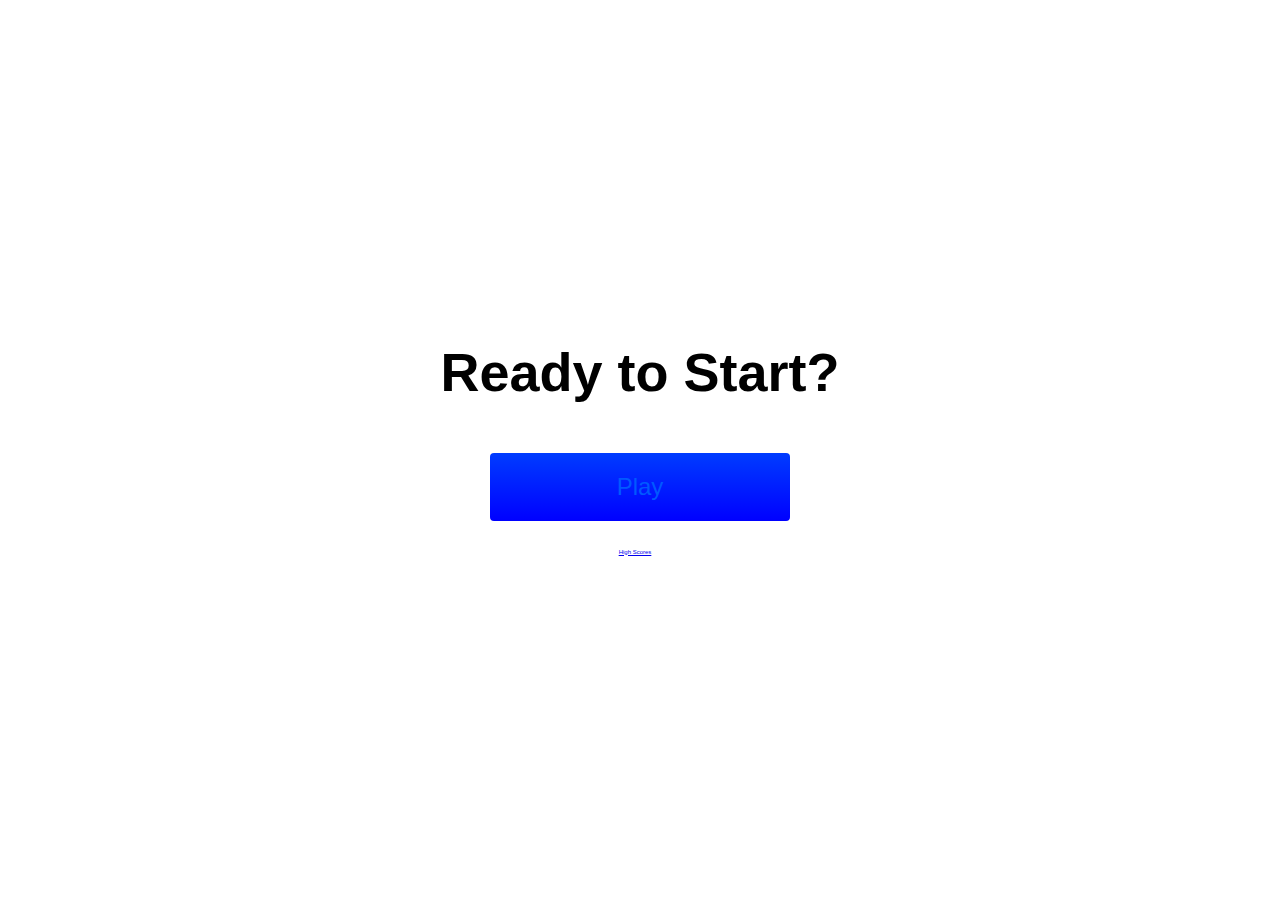
==== index.html @ ac3681b5 "some html and js commit" ====
<!DOCTYPE html>
<html lang="en">
  <head>
    <meta charset="UTF-8" />
    <meta name="viewport" content="width=device-width, initial-scale=1.0" />
    <meta http-equiv="X-UA-Compatible" content="ie=edge" />
    <title>JS Quiz</title>
    <link rel="stylesheet" href="style.css" />
    <link
      rel="stylesheet"
      href="https://use.fontawesome.com/releases/v5.15.4/css/all.css"
      integrity="sha384-DyZ88mC6Up2uqS4h/KRgHuoeGwBcD4Ng9SiP4dIRy0EXTlnuz47vAwmeGwVChigm"
      crossorigin="anonymous"
    />
  </head>
  <body>
    <div class="container">
      <div id="home" class="flex-column flex-center">
        <h1>Ready to Start?</h1>
        <a href="/game.html" class="btn">Play</a>
        <a href="/hightscores.html" class="highscore-btn"
          >High Scores<i class="fas fa-crown"></i
        ></a>
      </div>
    </div>
    <script src="script.js"></script>
  </body>
</html>
---- style.css ----
:root {
  background-color: white;
}

* {
  box-sizing: border-box;
  margin: 0;
  padding: 0;
  font-size: 62.5%;
  font-family: Arial, Helvetica, sans-serif;
}

h1 {
  font-size: 5.4rem;
  color: black;
  margin-bottom: 5rem;
}
h2 {
  font-size: 2rem;
  margin-bottom: 4rem;
}
.container {
  width: 100vw;
  height: 100vh;
  display: flex;
  justify-content: center;
  align-items: center;
  max-width: 80rem;
  margin: 0 auto;
  padding: 2rem;
}

.flex-column {
  display: flex;
  flex-direction: column;
}
.flex-center {
  justify-content: center;
  align-items: center;
}
.justify-center {
  justify-content: center;
}
.text-center {
  text-align: center;
}
.hidden {
  display: none;
}

.btn {
  font-size: 2.4rem;
  padding: 2rem 0;
  width: 30rem;
  text-align: center;
  margin-bottom: 1rem;
  text-decoration: none;
  color: rgb(0, 89, 255);
  background: linear-gradient(rgb(0, 60, 255), rgb(0, 0, 255) 100%);
  border-radius: 4px;
}
.btn:hover {
  cursor: pointer;
  box-shadow: 0 0.4rem 1.4rem 0 rgba(8, 114, 224, 0.6);
  transition: transform 150ms;
  transform: scale(1.03);
}

.btn[disabled]:hover {
  cursor: not-allowed;
  box-shadow: none;
  transform: none;
}

#highscore-btn {
  background: linear-gradient(rgb(212, 0, 255), rgb(95, 0, 139) 100%);
}
#highscore-btn:hover {
  box-shadow: 0 0.4rem 1.4rem 0 rgba(255, 255, 0, 0.5);
}
.fa-crown {
  font-size: 2.5rem;
  margin-left: 1rem;
}
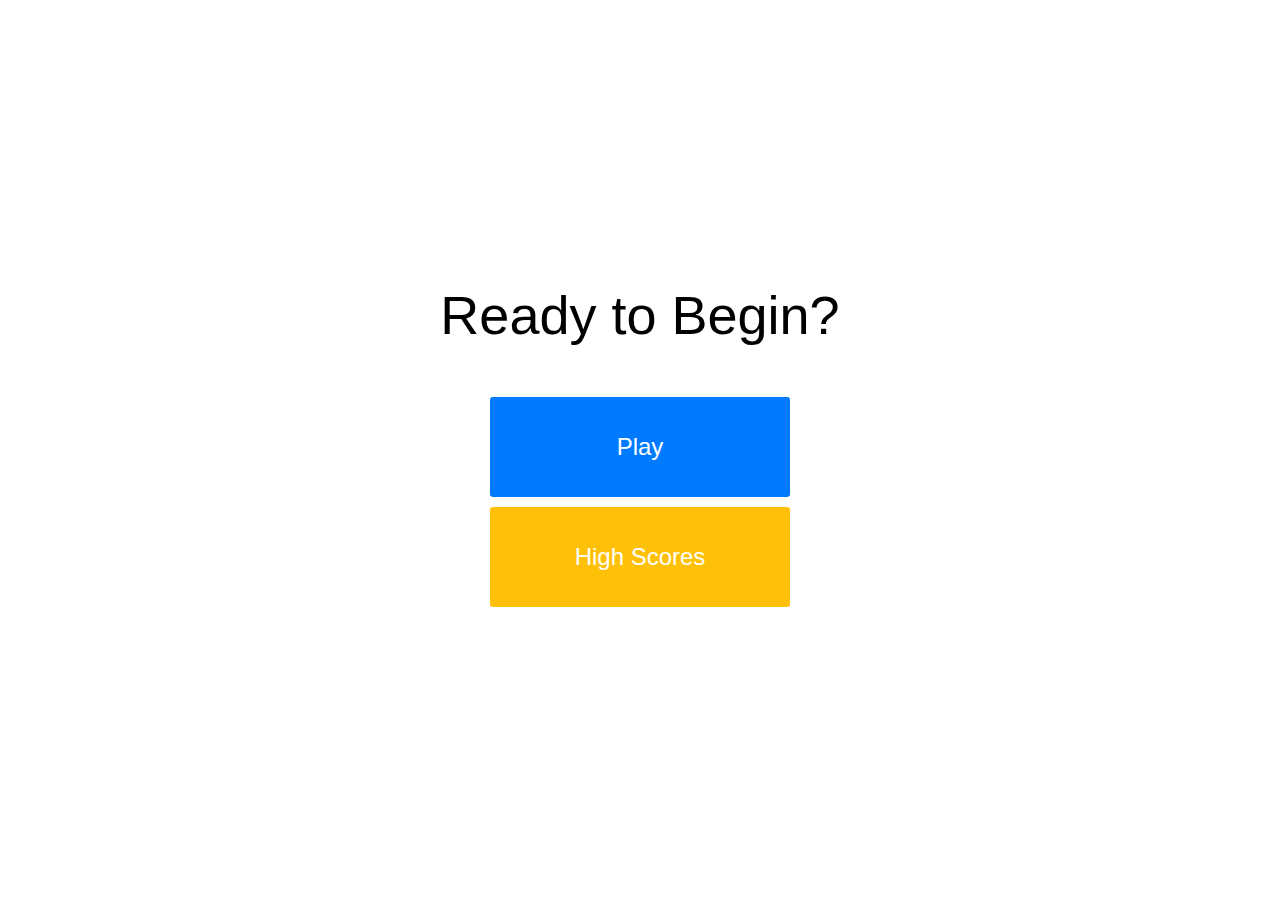
==== commit fd53a35a: "added all changes to be committed" ====
--- a/index.html
+++ b/index.html
@@ -2,10 +2,14 @@
 <html lang="en">
   <head>
     <meta charset="UTF-8" />
+    <meta http-equiv="X-UA-Compatible" content="IE=edge" />
     <meta name="viewport" content="width=device-width, initial-scale=1.0" />
-    <meta http-equiv="X-UA-Compatible" content="ie=edge" />
-    <title>JS Quiz</title>
-    <link rel="stylesheet" href="style.css" />
+    <title>JS Quiz Homepage</title>
+    <link
+      rel="stylesheet"
+      href="https://cdnjs.cloudflare.com/ajax/libs/twitter-bootstrap/4.5.0/css/bootstrap.min.css"
+    />
+    <link rel="stylesheet" href="style2.css" />
     <link
       rel="stylesheet"
       href="https://use.fontawesome.com/releases/v5.15.4/css/all.css"
@@ -14,15 +18,54 @@
     />
   </head>
   <body>
+    <div class="modal">
+      <div class="modal" tabindex="-1">
+        <div class="modal-dialog">
+          <div class="modal-content">
+            <div class="modal-header">
+              <h5 class="modal-title">Quiz Rules</h5>
+              <button
+                type="button"
+                class="btn-close"
+                data-bs-dismiss="modal"
+                aria-label="Close"
+              ></button>
+            </div>
+            <div class="modal-body">
+              <p>this is how you play.</p>
+            </div>
+            <div class="modal-footer">
+              <button
+                type="button"
+                class="btn btn-secondary"
+                data-bs-dismiss="modal"
+              >
+                Close
+              </button>
+            </div>
+          </div>
+        </div>
+      </div>
+    </div>
     <div class="container">
       <div id="home" class="flex-column flex-center">
-        <h1>Ready to Start?</h1>
-        <a href="/game.html" class="btn">Play</a>
-        <a href="/hightscores.html" class="highscore-btn"
-          >High Scores<i class="fas fa-crown"></i
-        ></a>
+        <h1>Ready to Begin?</h1>
+        <div class="start-button">
+          <a href="game/game2.html"
+            ><button type="button" class="btn btn-primary">Play</button></a
+          >
+
+          <a href="highscores/highscores.html"
+            ><button type="button" class="btn btn-warning fas fa-crown">
+              High Scores
+            </button></a
+          >
+        </div>
       </div>
     </div>
-    <script src="script.js"></script>
+
+    <script src="https://cdnjs.cloudflare.com/ajax/libs/jquery/3.5.1/jquery.slim.min.js"></script>
+    <script src="https://cdnjs.cloudflare.com/ajax/libs/popper.js/1.16.1/umd/popper.min.js"></script>
+    <script src="https://cdnjs.cloudflare.com/ajax/libs/twitter-bootstrap/4.5.0/js/bootstrap.min.js"></script>
   </body>
 </html>
--- a/style2.css
+++ b/style2.css
@@ -0,0 +1,113 @@
+:root {
+  background-color: white;
+}
+
+* {
+  box-sizing: border-box;
+  margin: 0;
+  padding: 0;
+  font-size: 62.5%;
+  font-family: Arial, Helvetica, sans-serif;
+}
+
+h1 {
+  font-size: 5.4rem;
+  color: black;
+  margin-bottom: 5rem;
+}
+h2 {
+  font-size: 2rem;
+  margin-bottom: 4rem;
+}
+
+/* index styling */
+.container {
+  width: 100vw;
+  height: 100vh;
+  display: flex;
+  justify-content: center;
+  align-items: center;
+  max-width: 80rem;
+  margin: 0 auto;
+  padding: 2rem;
+}
+
+.flex-column {
+  display: flex;
+  flex-direction: column;
+}
+.flex-center {
+  justify-content: center;
+  align-items: center;
+}
+.start-button {
+  display: flex;
+  flex-direction: column;
+}
+.btn {
+  font-size: 2.4rem;
+  padding: 2rem 0;
+  width: 30rem;
+  height: 10rem;
+  text-align: center;
+  margin-bottom: 1rem;
+  text-decoration: none;
+}
+
+.btn:hover {
+  cursor: pointer;
+  transition: transform 150ms;
+  transform: scale(1.03);
+}
+.btn-primary {
+  color: #fff;
+}
+.btn-warning {
+  color: #fff;
+}
+.btn-primary:hover {
+  color: lightblue;
+}
+.btn-warning:hover {
+  color: lightyellow;
+}
+/*end*/
+/* end page css */
+.end-form-container {
+  width: 100%;
+  display: flex;
+  flex-direction: column;
+  align-items: center;
+  max-width: 30rem;
+}
+input {
+  margin-bottom: 1rem;
+  width: 20rem;
+  padding: 1.5rem;
+  font-size: 1.8rem;
+  border: none;
+  box-shadow: 0 0.1rem 1.4rem;
+}
+
+input::placeholder {
+  color: #aaa;
+}
+
+#username {
+  margin-bottom: 3rem;
+  width: 100%;
+  outline: none;
+}
+#end-text {
+  font-size: 2.4rem;
+  text-align: center;
+}
+
+#savedScoreBtn {
+  border: none;
+}
+.fa-Home {
+  margin-left: 1rem;
+  font-size: 2rem;
+  color: reg(28, 26, 26);
+}
